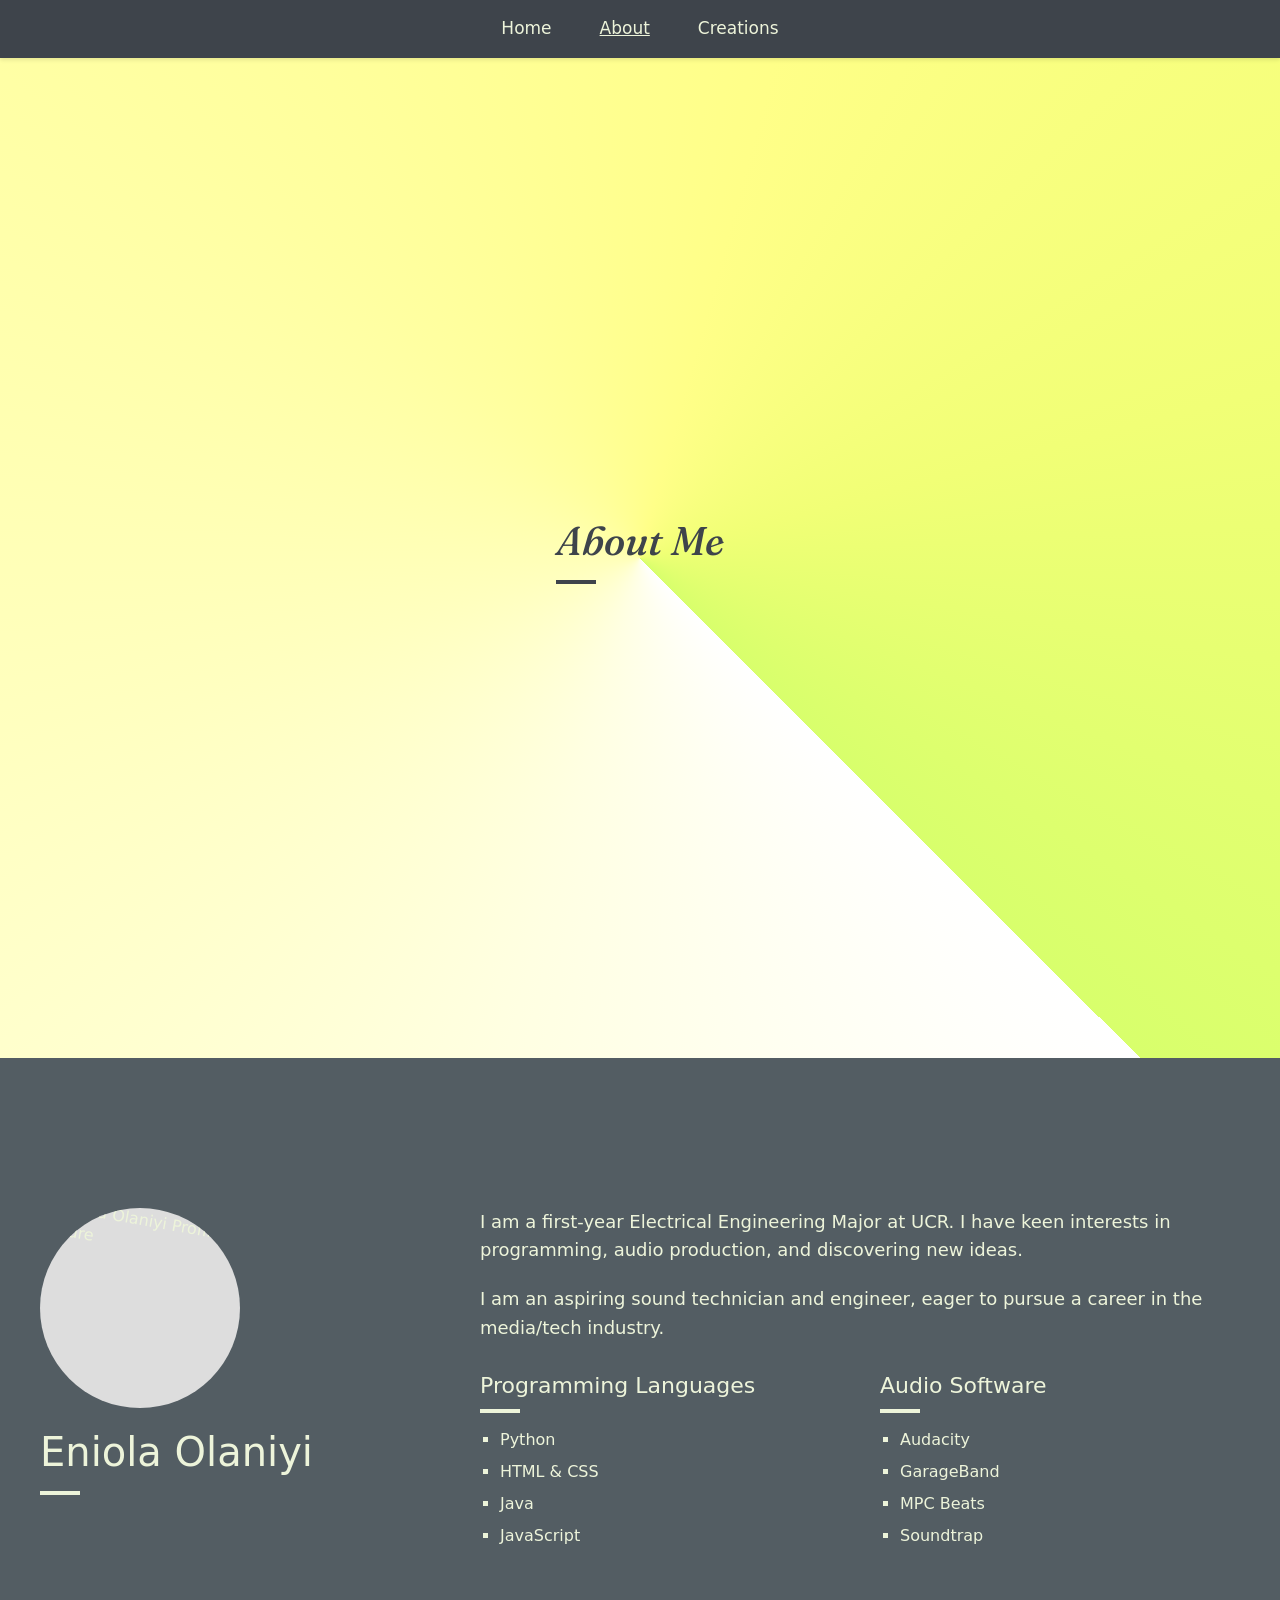
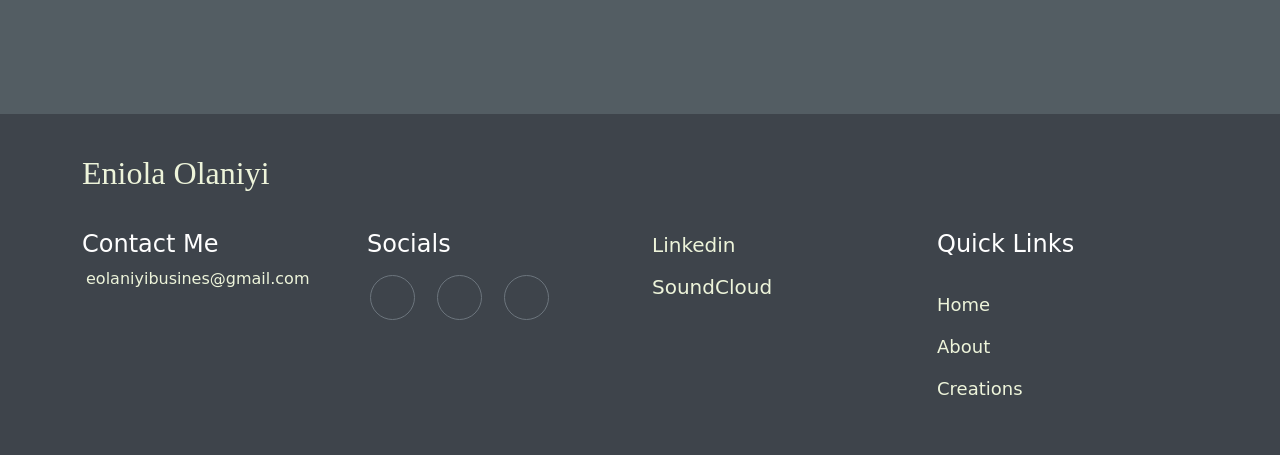
==== aboutme.html @ 06211a86 "Add files via upload" ====
<!DOCTYPE html>
<html lang="en">
  <head>
    <meta charset="UTF-8" />
    <meta name="viewport" content="width=device-width, initial-scale=1.0" />
    <meta http-equiv="X-UA-Compatible" content="ie=edge" />
    <title>About</title>
    <!-- The absolute root path required for your sandbox structure -->
    <link rel="stylesheet" href="/styles.css" />
    <!-- <link href="index.css" rel="stylesheet" type="text/css" /> -->
    <link
      href="https://cdn.jsdelivr.net/npm/bootstrap@5.3.8/dist/css/bootstrap.min.css"
      rel="stylesheet"
      integrity="sha384-sRIl4kxILFvY47J16cr9ZwB07vP4J8+LH7qKQnuqkuIAvNWLzeN8tE5YBujZqJLB"
      crossorigin="anonymous"
    />
    <script defer src="https://friconix.com/cdn/friconix.js"></script>

    <link rel="preconnect" href="https://fonts.googleapis.com" />
    <link rel="preconnect" href="https://fonts.gstatic.com" crossorigin />
    <link
      href="https://fonts.googleapis.com/css2?family=Fraunces:ital,opsz,wght,WONK@1,9..144,100..900,1&display=swap"
      rel="stylesheet"
    />
  </head>
  <body>
    <!-- Added 'sticky-top bg-white' to your class list -->
    <nav class="navbar navbar-expand sticky-top custom-navbar">
      <div class="container">
        <!-- Added w-100 and justify-content-center to perfectly center the links -->
        <div class="w-100 d-flex justify-content-center" id="mainNavbar">
          <ul class="navbar-nav mb-2 mb-lg-0 text-center flex-row">
            <li class="nav-item px-3 py-2 py-lg-0">
              <a class="nav-link" aria-current="page" href="index.html">Home</a>
            </li>
            <li class="nav-item px-3 py-2 py-lg-0">
              <a class="nav-link active-link" href="aboutme.html">About</a>
            </li>
            <li class="nav-item px-3 py-2 py-lg-0">
              <a class="nav-link" href="creations.html">Creations</a>
            </li>
          </ul>
        </div>
      </div>
    </nav>

    <!-- Added justify-content-center to center the flex child -->
    <header
      class="d-flex align-items-center justify-content-center header"
      style="height: 1000px"
    >
      <div class="aboutme text-center">
        <h1
          style="
            font-family: Fraunces, serif;
            font-style: italic;
            color: #3e444b;
          "
        >
          About Me
        </h1>
        <hr class="section-divider" style="border-top: 4px solid #3e444b" />
      </div>
    </header>

    <section class="aboutme-eniola-olaniyi">
      <div class="inside-aboutme" style="color: #edf4da">
        <!-- Left Column: Media & Name -->
        <div class="aboutme-left">
          <div class="image-wrapper">
            <img
              class="Eniola_Olaniyi_Pic"
              src="https://i.postimg.cc/hGF9Hcsf/Photo-on-7-11-26-at-6-40-PM.jpg"
              alt="Eniola Olaniyi Profile Picture"
              style="transform: rotate(10deg); margin-left: 0.2px"
            />
          </div>
          <h1>Eniola Olaniyi</h1>
          <hr class="section-divider" />
        </div>

        <!-- Right Column: Details & Skills -->
        <div class="aboutme-right">
          <div class="bio-text">
            <p>
              I am a first-year Electrical Engineering Major at UCR. I have keen
              interests in programming, audio production, and discovering new
              ideas.
            </p>
            <p>
              I am an aspiring sound technician and engineer, eager to pursue a
              career in the media/tech industry.
            </p>
          </div>

          <div class="skills-grid">
            <div class="skills-category">
              <h2>Programming Languages</h2>
              <hr class="section-divider" />
              <ul>
                <li>Python</li>
                <li>HTML & CSS</li>
                <li>Java</li>
                <li>JavaScript</li>
              </ul>
            </div>

            <div class="skills-category">
              <h2>Audio Software</h2>
              <hr class="section-divider" />
              <ul>
                <li>Audacity</li>
                <li>GarageBand</li>
                <li>MPC Beats</li>
                <li>Soundtrap</li>
              </ul>
            </div>
          </div>
        </div>
      </div>
    </section>

    <footer class="site-footer">
      <div class="container">
        <h2 style="padding-bottom: 30px; font-family: Bristol">
          Eniola Olaniyi
        </h2>
        <div class="row">
          <!-- Contact Section -->
          <div class="col-md-3 footer-col">
            <h4 style="color: white !important">Contact Me</h4>
            <div class="contact-info">
              <i class="fi-xwluxx-envelope-wide" style="color: #edf4da"></i>
              <span style="margin-left: 4px">eolaniyibusines@gmail.com</span>
            </div>
          </div>

          <!-- Social  -->
          <!-- Fixed layout classes to handle mobile centering vs desktop left alignment -->
          <div class="col-12 col-md-3 footer-col text-center text-md-start">
            <!-- Replaced hardcoded padding with a clean margin class -->
            <h4 class="mb-3" style="color: white !important">Socials</h4>

            <!-- Added d-flex and gap-3 to space the icon elements cleanly -->
            <div
              class="socials d-flex gap-3 justify-content-center justify-content-md-start"
            >
              <!-- Applied border, circle clipping, sizing, and perfect alignment utilities -->
              <a
                href="https://www.youtube.com/@CapriWasTaken"
                target="_blank"
                class="border border-secondary rounded-circle d-inline-flex align-items-center justify-content-center"
                style="width: 45px; height: 45px; text-decoration: none"
              >
                <i class="fi-xwsuxx-youtube" style="color: #edf4da"></i>
              </a>

              <a
                href="https://www.instagram.com/yourfellowelo/"
                target="_blank"
                class="border border-secondary rounded-circle d-inline-flex align-items-center justify-content-center"
                style="
                  width: 45px;
                  height: 45px;
                  text-decoration: none;
                  font-size: 20px;
                "
              >
                <i class="fi-xnsuxx-instagram" style="color: #edf4da"></i>
              </a>

              <a
                href="https://www.tiktok.com/@yourfellowelo"
                target="_blank"
                class="border border-secondary rounded-circle d-inline-flex align-items-center justify-content-center"
                style="width: 45px; height: 45px; text-decoration: none"
              >
                <i class="fi-xnsuxx-tiktok-solid" style="color: #edf4da"></i>
              </a>
            </div>
          </div>

          <!-- Links Section -->
          <div class="col-md-3 footer-col text-end-md">
            <ul class="footer-links">
              <li>
                <a
                  href="https://www.linkedin.com/in/eniola-olaniyi-b44b7437a/"
                  target="_blank"
                  class="text-decoration-none"
                  >Linkedin</a
                >
              </li>
              <li>
                <a
                  href="https://on.soundcloud.com/wFAyrX6yWbuZzoTjkh"
                  target="_blank"
                  class="text-decoration-none"
                  >SoundCloud</a
                >
              </li>
            </ul>
          </div>
          <!-- Quick Links -->
          <div class="col-md-3 footer-col text-end-md">
            <h4 style="margin-bottom: 30px; color: white !important">
              Quick Links
            </h4>
            <ul class="footer-links">
              <li>
                <a
                  href="index.html"
                  class="text-decoration-none"
                  style="font-size: 18px"
                  >Home</a
                >
              </li>
              <li>
                <a href="#" class="text-decoration-none" style="font-size: 18px"
                  >About</a
                >
              </li>
              <li>
                <a
                  href="creations.html"
                  class="text-decoration-none"
                  style="font-size: 18px"
                  >Creations</a
                >
              </li>
            </ul>
          </div>
        </div>
      </div>
    </footer>
  </body>
</html>
---- styles.css ----
/* Custom Navbar Styling */
.custom-navbar {
  background-color: #3e444b; /* Sets background color */
  box-shadow: 0 2px 4px rgba(0, 0, 0, 0.1); /* Adds clean separating line below nav */
  font-family: inherit;
  font-size: 17px;
}

/* Active Page Indicator Style */
.nav-link.active-link {
  text-decoration: underline;
}

/* Responsive Mobile Spacing Overrides */
@media (max-width: 991.98px) {
  .navbar-nav {
    padding-top: 15px;
    padding-bottom: 15px;
  }

  .nav-item {
    padding: 10px 0; /* Easier to tap with fingers on phone screens */
  }

  .nav-link.active-link {
    border-bottom: none;
    text-decoration: underline; /* Switches back to simple link layout on mobile drops */
  }
}

.nav-link {
  border-radius: 10px;
}

.custom-navbar .nav-link {
  color: #edf4da;
}

.nav-link:hover {
  background-color: #edf4da;
  color: #3e444b !important;
  /* opacity: 2.5; */
  border-radius: 10px;
}

.header {
  /* background: linear-gradient(180deg, #535d63, #a3ad95); */
  background: conic-gradient(
    from 135deg,
    #ffffff 0deg,
    #ffffe2 60deg,
    #ffffbf 120deg,
    #ffffa1 180deg,
    #ffff88 240deg,
    #f1ff76 300deg,
    #d8ff6c 360deg
  );

  height: 1000px;
  /* width: 100%; */
  /* margin-bottom: 25px; */
}

.featured-section {
  text-align: center;
  background-color: #535d63;
  color: #edf4da;
  padding: 100px;
  font-family: inherit;
}

/* Selects the container card */
.card {
  transition: transform 0.3s ease, box-shadow 0.3s ease;
}

.card:hover {
  filter: brightness(97%);
}

/* Activates the zoom effect on hover */
.card:hover {
  transform: scale(1.05);
  box-shadow: 0 10px 20px rgba(0, 0, 0, 0.2);
}

.card .btn:hover {
  filter: brightness(85%);
}

.creations-section {
  background-color: white;
  color: #3e444b;
  font-family: inherit;
  padding: 100px;
}

.creations-section hr {
  padding-bottom: 50px;
}

/* .featured h1 {
  padding-bottom: 25px;
} */

/* Structural Footer Fit */
.site-footer {
  width: 100%;
  padding: 40px 0;
  background-color: #f8f9fa;
  box-sizing: border-box;
}

.footer-col {
  margin-bottom: 24px;
}

/* Icon Color Rules */
.icon-red {
  color: red;
  vertical-align: middle;
}

/* Contact Alignment */
.contact-info {
  display: flex;
  align-items: center;
}

/* Responsive Socials Circular Border Styles */
.socials a {
  font-size: 20px; /* Adjusted icon font-size slightly to fit comfortably inside a 45px border circle */
  transition: all 0.3s ease; /* Adds smooth transition logic for custom animations */
  text-decoration: none;
}

/* Optional Custom Border Effects on Hover */
.socials a:hover {
  background-color: rgb(83, 93, 99); /* Subtle red shade background splash */
  border-color: #a3ad95 !important; /* Turns the border line crisp red */
  transform: translateY(-3px); /* Gently pops the icon upward on mouse hover */
}

footer {
  font-family: inherit;
  background-color: #3e444b !important;
  color: #edf4da;
}

/* Custom Text Badge Border Styles for Right Side Links */
.footer-links a {
  transition: all 0.3s ease;
  color: #edf4da;
}

.footer-links a:hover {
  color: white !important; /* Forces text to glow crisp white against black badge fill */
}

/* Desktop Alignment Tweaks (Perfect fit for wider screens) */
@media (min-width: 768px) {
  .footer-col {
    margin-bottom: 0; /* Drops vertical spacing since items sit side-by-side */
  }
}

/* Socials Spacing */
.socials a {
  margin: 0 3px;
  font-size: 24px;
}

/* Clean Links List */
.footer-links {
  list-style: none;
  padding: 0;
  margin: 0;
}

.footer-links li {
  margin-bottom: 12px;
  font-size: 20px;
}

/* @media (min-width: 768px) {
  .footer-col {
    margin-bottom: 0;
  }
  .text-center-md {
    text-align: center;
  }
  .text-end-md {
    text-align: right;
  }
  .text-end-md .footer-links {
    display: inline-block;
    text-align: left;
  }
}

footer ul {
  list-style-type: none;
} */

/* Base Section Setup */
.aboutme-eniola-olaniyi {
  background-color: #535d63;
  color: #ffffff; /* White text for contrast against grey */
  font-family: inherit;
  padding: 150px 20px;
  box-sizing: border-box;
  width: 100%;
}

/* About Me Section */
.inside-aboutme {
  max-width: 1200px;
  margin: 0 auto;
  display: flex;
  flex-direction: column; /* Stacked layout for mobile first */
  gap: 40px;
}

/* Left Column Styling */
.aboutme-left {
  text-align: center;
  flex: 1;
}

.image-wrapper {
  width: 200px;
  height: 200px;
  margin: 0 auto 20px auto;
  background-color: #ddd; /* Temporary placeholder color */
  border-radius: 50%; /* Keeps the image circular */
  overflow: hidden;
}

.Eniola_Olaniyi_Pic {
  width: 100%;
  height: 100%;
  object-fit: cover;
}

/* Custom Clean Divider */
.section-divider {
  width: 40px;
  border: none;
  border-top: 4px solid #edf4da;
  margin: 0 auto;
  opacity: 15;
}

/* Right Column Styling */
.aboutme-right {
  flex: 2;
}

.bio-text p {
  font-size: 18px;
  line-height: 1.6;
  margin-bottom: 20px;
}

/* Sub-layout for Skills Layout */
.skills-grid {
  display: flex;
  flex-direction: column;
  gap: 30px;
  margin-top: 30px;
}

.skills-category h2 {
  font-size: 22px;
  margin-bottom: 10px;
}

.skills-category .section-divider {
  margin: 0 0 15px 0; /* Align divider to the left */
}

.skills-category ul {
  list-style: square;
  padding-left: 20px;
}

.skills-category li {
  font-size: 16px;
  margin-bottom: 8px;
}

/* Desktop Styles (Perfect Screen Fit for wider displays) */
@media (min-width: 768px) {
  .inside-aboutme {
    flex-direction: row; /* Side-by-side layout */
    align-items: flex-start;
    gap: 60px;
  }

  .aboutme-left {
    text-align: left;
    position: sticky; /* Keeps your name/photo visible as they scroll down long lists */
    top: 20px;
  }

  .image-wrapper {
    margin: 0 0 20px 0;
  }

  .section-divider {
    margin: 15px 0;
  }

  .skills-grid {
    flex-direction: row; /* Displays coding lists and audio lists side-by-side */
    gap: 40px;
  }

  .skills-category {
    flex: 1;
  }
}
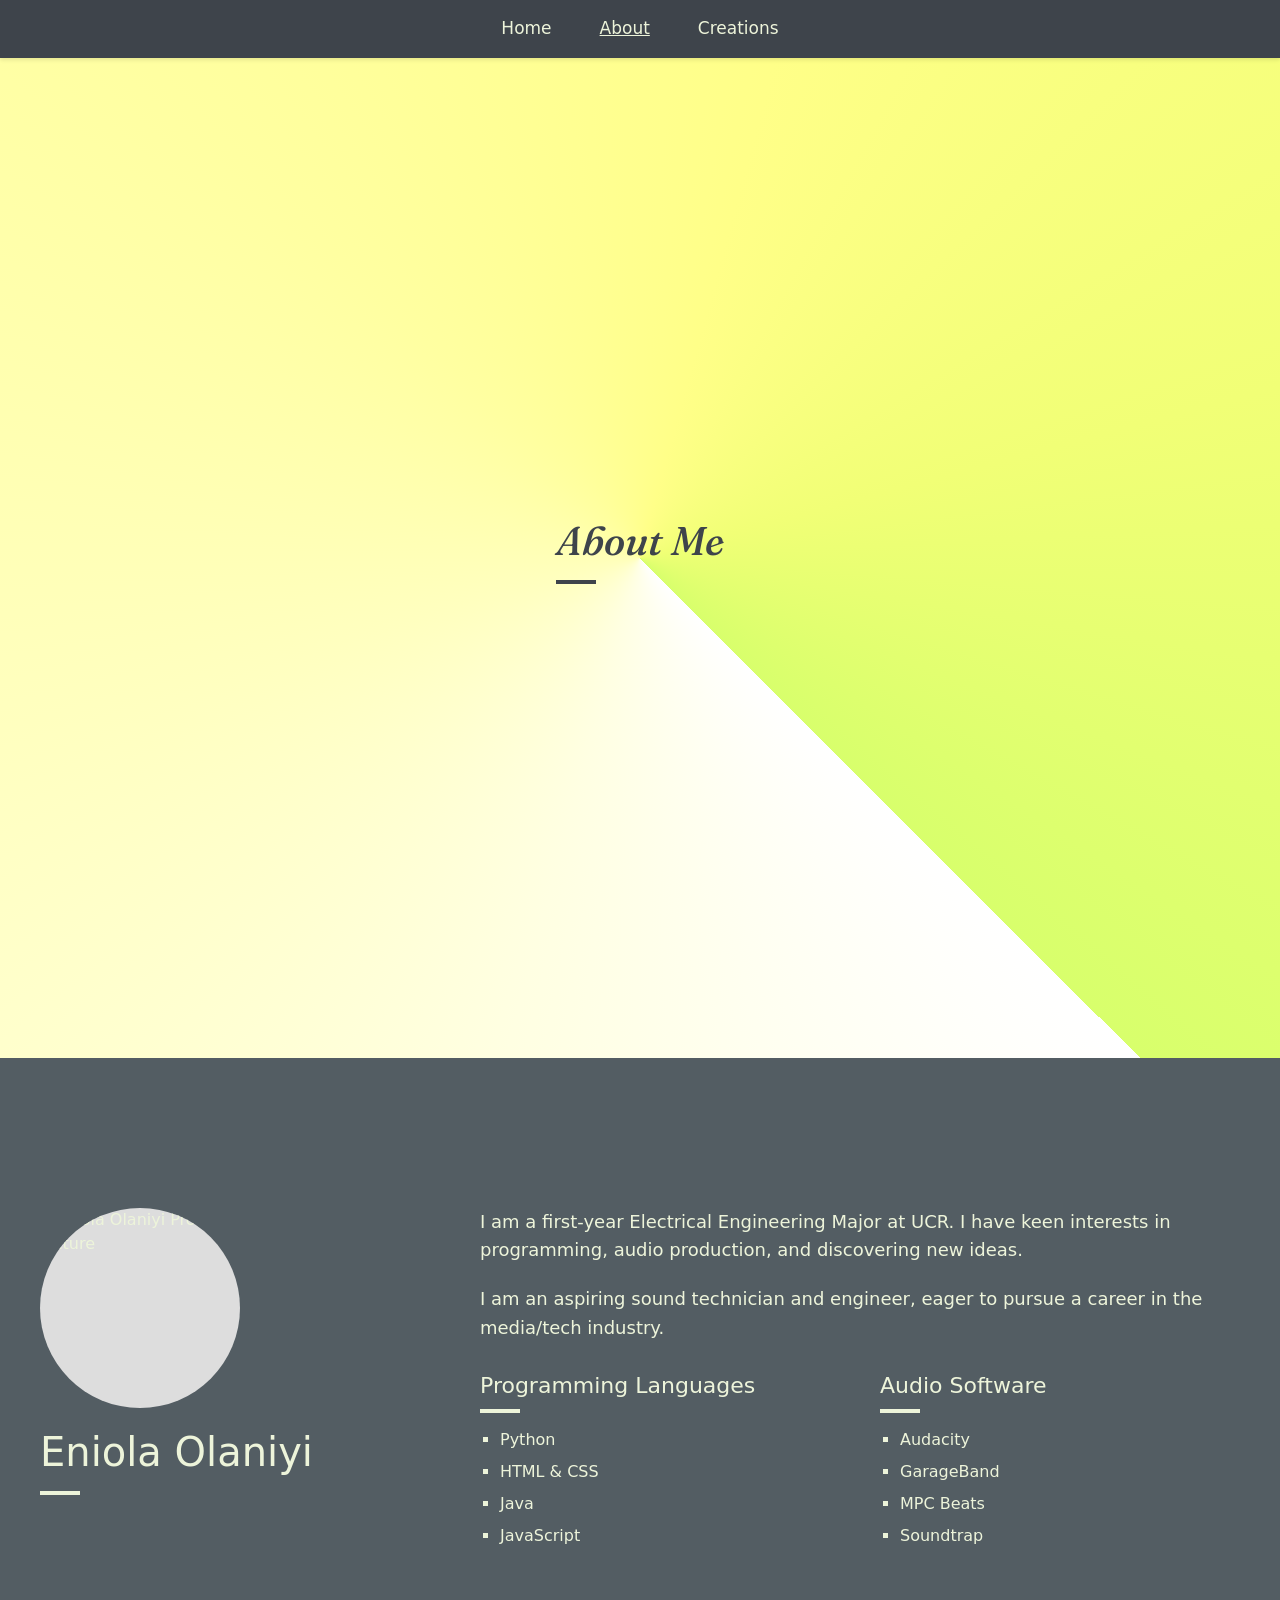
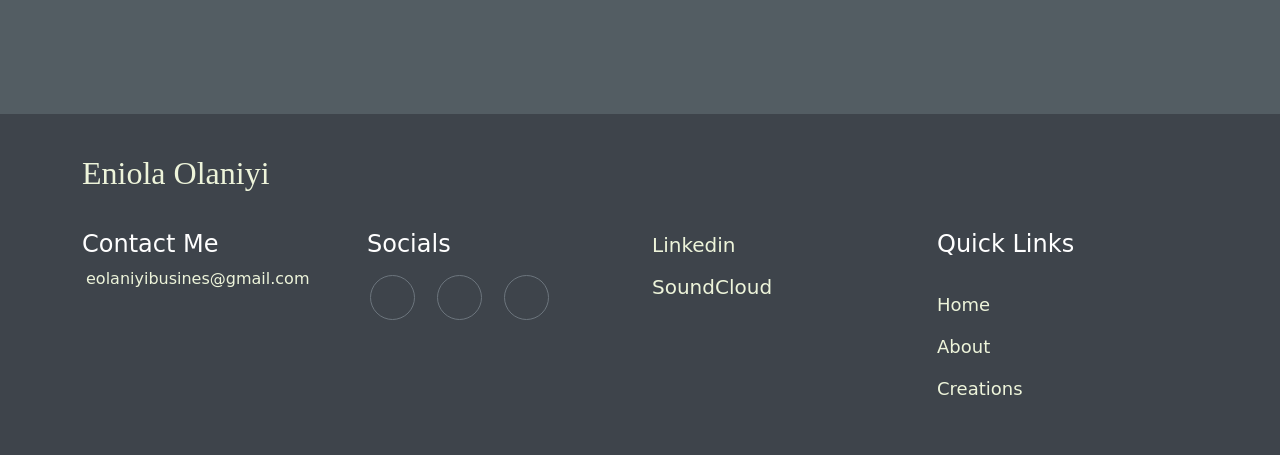
==== commit f8bd28ff: "Update profile picture in aboutme.html" ====
--- a/aboutme.html
+++ b/aboutme.html
@@ -70,9 +70,8 @@
           <div class="image-wrapper">
             <img
               class="Eniola_Olaniyi_Pic"
-              src="https://i.postimg.cc/hGF9Hcsf/Photo-on-7-11-26-at-6-40-PM.jpg"
+              src="https://i.postimg.cc/rFWsg92S/IMG-0458.jpg"
               alt="Eniola Olaniyi Profile Picture"
-              style="transform: rotate(10deg); margin-left: 0.2px"
             />
           </div>
           <h1>Eniola Olaniyi</h1>
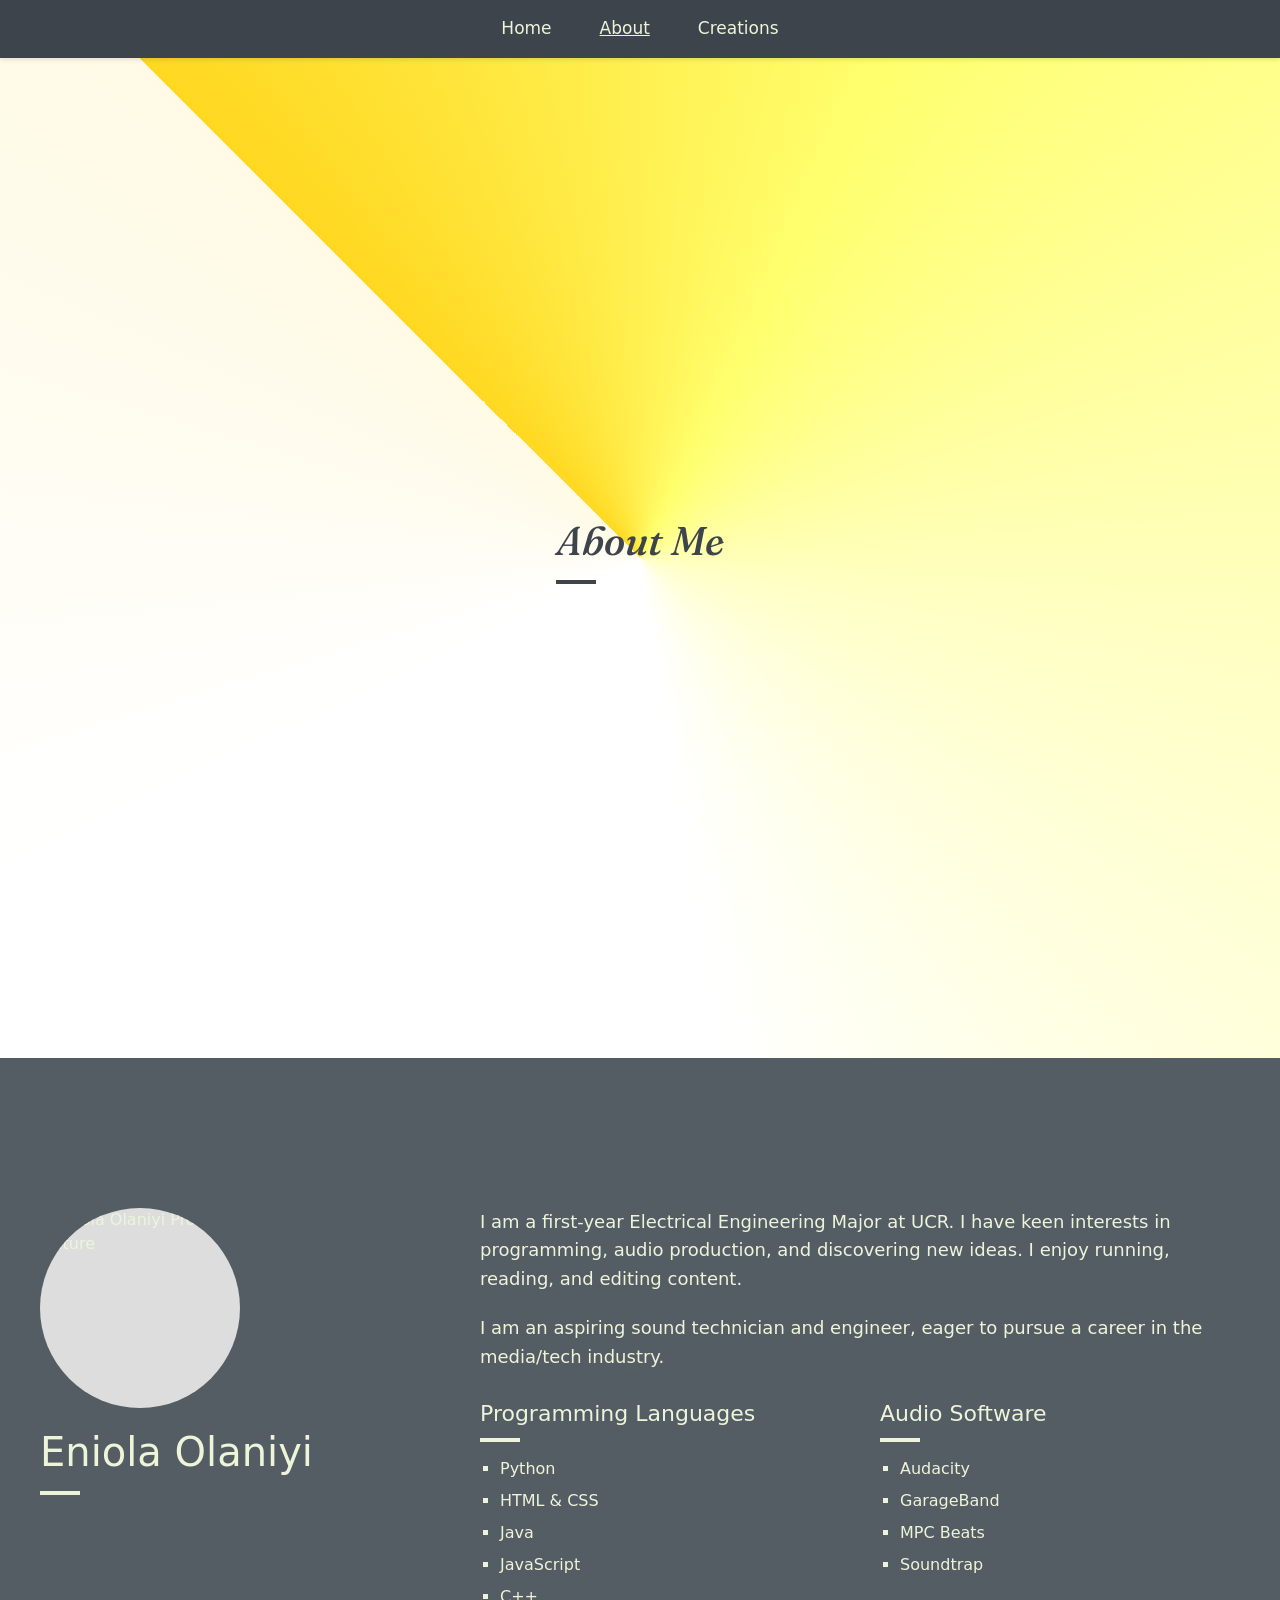
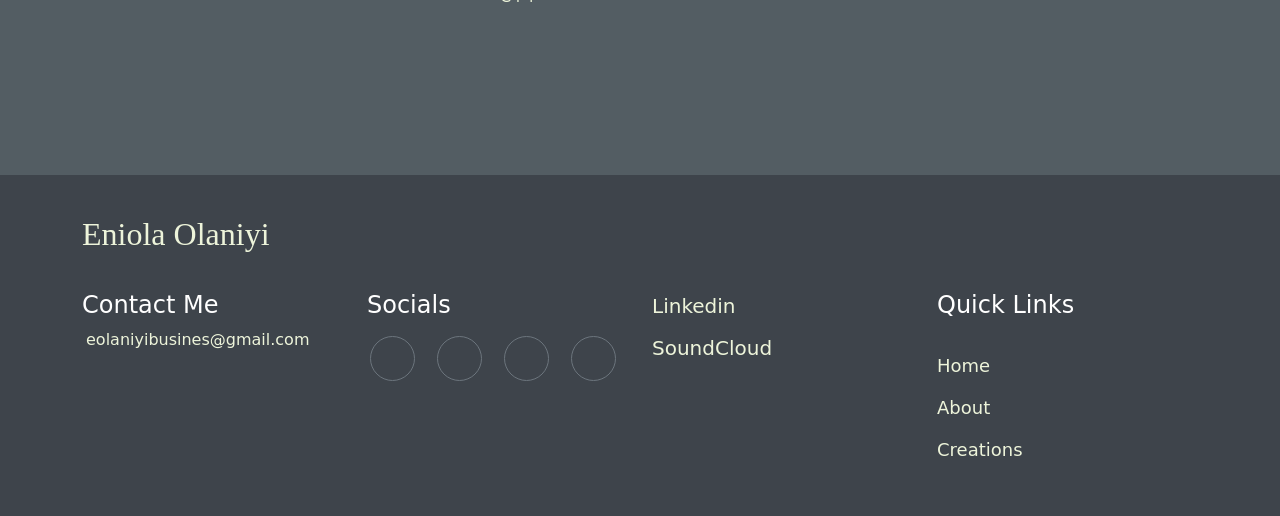
==== commit d4724e1e: "Revise bio and add C++ to programming languages Updated bio to include interests in running, reading" ====
--- a/aboutme.html
+++ b/aboutme.html
@@ -84,7 +84,7 @@
             <p>
               I am a first-year Electrical Engineering Major at UCR. I have keen
               interests in programming, audio production, and discovering new
-              ideas.
+              ideas. I enjoy running, reading, and editing content. 
             </p>
             <p>
               I am an aspiring sound technician and engineer, eager to pursue a
@@ -101,6 +101,7 @@
                 <li>HTML & CSS</li>
                 <li>Java</li>
                 <li>JavaScript</li>
+                <li>C++</li>
               </ul>
             </div>
 
@@ -176,6 +177,14 @@
               >
                 <i class="fi-xnsuxx-tiktok-solid" style="color: #edf4da"></i>
               </a>
+              <a
+              href="https://github.com/EniolaOlaniyi"
+              target="_blank"
+              class="border border-secondary rounded-circle d-inline-flex align-items-center justify-content-center"
+              style="width: 45px; height: 45px; text-decoration: none"
+            >
+            <i class="fi-xnsuxl-github" style="color: #edf4da"></i>
+            </a>
             </div>
           </div>
 
--- a/styles.css
+++ b/styles.css
@@ -45,16 +45,7 @@
 
 .header {
   /* background: linear-gradient(180deg, #535d63, #a3ad95); */
-  background: conic-gradient(
-    from 135deg,
-    #ffffff 0deg,
-    #ffffe2 60deg,
-    #ffffbf 120deg,
-    #ffffa1 180deg,
-    #ffff88 240deg,
-    #f1ff76 300deg,
-    #d8ff6c 360deg
-  );
+  background: conic-gradient(from 315deg, #ffd821 0.000deg, #ffff6e 72.000deg, #ffffc4 144.000deg, #ffffff 216.000deg, #ffffff 288.000deg, #fffae5 360.000deg);
 
   height: 1000px;
   /* width: 100%; */
